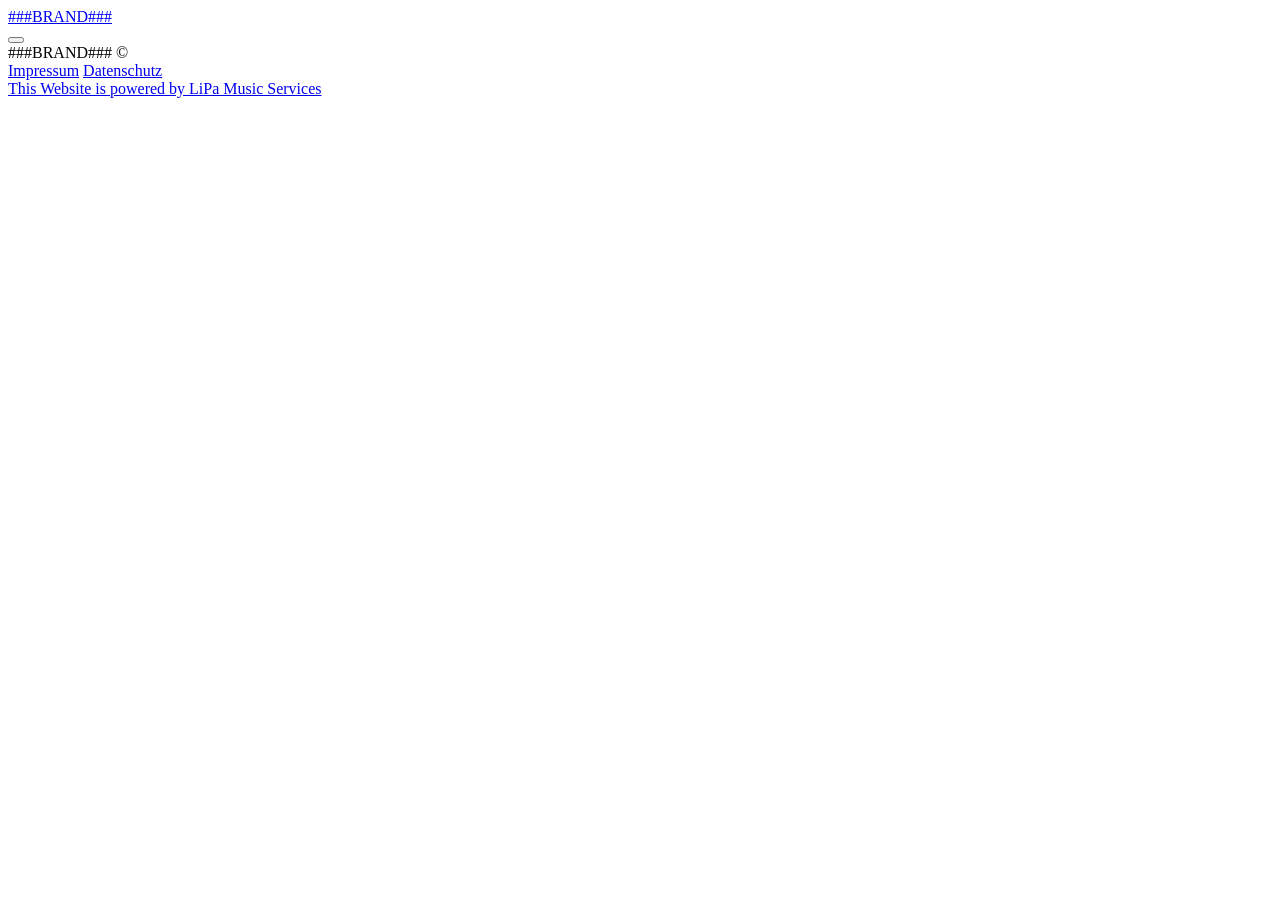
==== index.html @ 8adcd44e "Grundstruktur" ====
<!--
==============================================================================

    __    _ ____            __  ___           _         _____                 _               
   / /   (_) __ \____ _    /  |/  /_  _______(_)____   / ___/___  ______   __(_)_______  _____
  / /   / / /_/ / __ `/   / /|_/ / / / / ___/ / ___/   \__ \/ _ \/ ___/ | / / / ___/ _ \/ ___/
 / /___/ / ____/ /_/ /   / /  / / /_/ (__  ) / /__    ___/ /  __/ /   | |/ / / /__/  __(__  ) 
/_____/_/_/    \__,_/   /_/  /_/\__,_/____/_/\___/   /____/\___/_/    |___/_/\___/\___/____/  

   LiPa Music Services – Abteilung Webentwicklung
   © 2026 LiPa Music Services GbR
   https://www.lipamusicservices.com

==============================================================================
-->
<!doctype html>
<html lang="de">
<head>
  <meta charset="utf-8" />
  <meta name="viewport" content="width=device-width, initial-scale=1" />
  <meta name="color-scheme" content="light dark" />

  <!-- GitHub Pages / Subfolder-safe -->
  <base href="./">

  <title>###SITE_TITLE###</title>
  <meta name="description" content="###SITE_DESCRIPTION###" />
  <meta name="theme-color" content="#111111" />

  <!-- Canonical (optional, but recommended) -->
  <link rel="canonical" href="###SITE_CANONICAL_URL###" />

  <!-- Open Graph (WhatsApp, LinkedIn, Facebook, etc.) -->
  <meta property="og:type" content="website" />
  <meta property="og:site_name" content="###SITE_TITLE###" />
  <meta property="og:title" content="###OG_TITLE###" />
  <meta property="og:description" content="###OG_DESCRIPTION###" />
  <meta property="og:url" content="###SITE_CANONICAL_URL###" />
  <meta property="og:image" content="###OG_IMAGE_URL###" />
  <meta property="og:image:alt" content="###OG_IMAGE_ALT###" />

  <!-- Twitter Cards (also used by some messengers) -->
  <meta name="twitter:card" content="summary_large_image" />
  <meta name="twitter:title" content="###OG_TITLE###" />
  <meta name="twitter:description" content="###OG_DESCRIPTION###" />
  <meta name="twitter:image" content="###OG_IMAGE_URL###" />

  <!-- Favicon -->
  <link rel="icon" href="Resources/Content/Favicon.ico" />
  <!-- Optional: Apple/Android icons later -->
  <!-- <link rel="apple-touch-icon" href="Resources/Content/apple-touch-icon.png"> -->

  <!-- Styles -->
  <link rel="stylesheet" href="style.css" />

  <!-- Scripts -->
  <script defer src="Scripts/includes.js"></script>
  <script defer src="Scripts/main.js"></script>
</head>

<body>
  <!-- Partials injected by Scripts/includes.js -->
  <div id="HeadbarSlot"></div>

  <main id="MainContent"></main>

  <div id="FootbarSlot"></div>
  <div id="CookieSlot"></div>

  <noscript>
    <div style="padding:16px; max-width:900px; margin:0 auto;">
      Diese Website benötigt JavaScript, um Navigation/Footer korrekt zu laden.
    </div>
  </noscript>
</body>
</html>
---- style.css ----
/* ==============================================================================

    __    _ ____            __  ___           _         _____                 _               
   / /   (_) __ \____ _    /  |/  /_  _______(_)____   / ___/___  ______   __(_)_______  _____
  / /   / / /_/ / __ `/   / /|_/ / / / / ___/ / ___/   \__ \/ _ \/ ___/ | / / / ___/ _ \/ ___/
 / /___/ / ____/ /_/ /   / /  / / /_/ (__  ) / /__    ___/ /  __/ /   | |/ / / /__/  __(__  ) 
/_____/_/_/    \__,_/   /_/  /_/\__,_/____/_/\___/   /____/\___/_/    |___/_/\___/\___/____/  

   LiPa Music Services – Abteilung Webentwicklung
   © 2026 LiPa Music Services GbR
   https://www.lipamusicservices.com

============================================================================== */
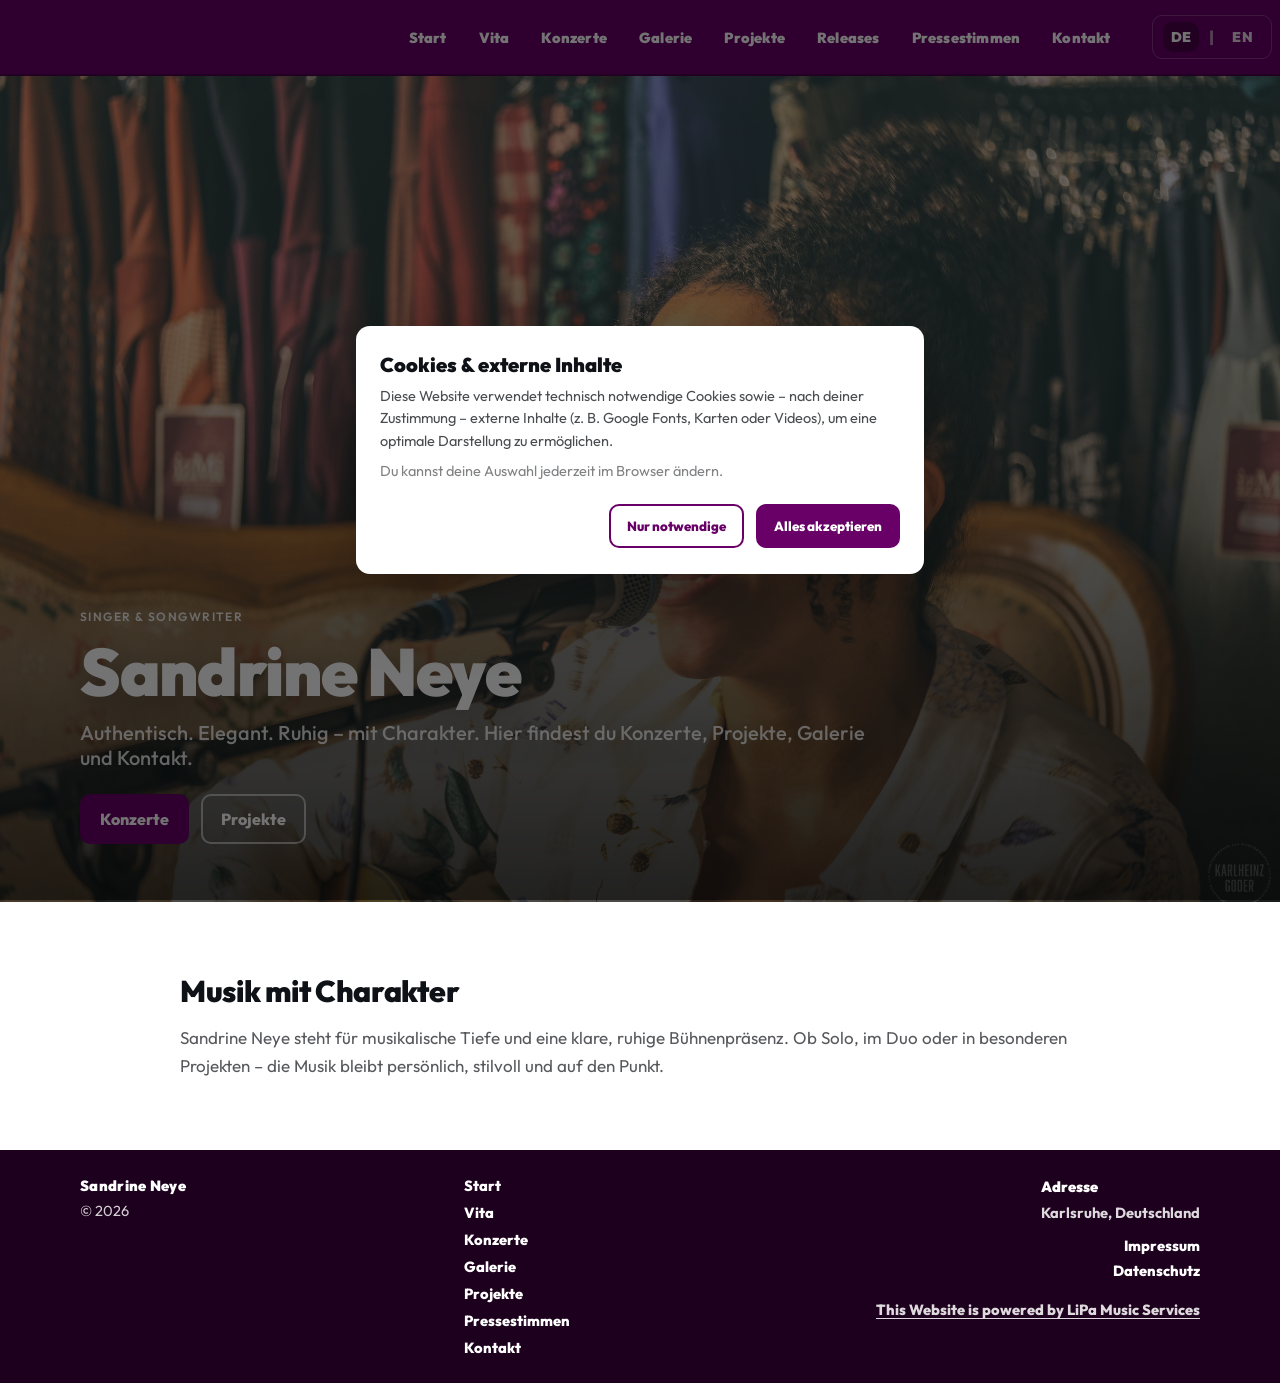
==== commit c5935675: "Init Content" ====
--- a/index.html
+++ b/index.html
@@ -18,59 +18,23 @@
 <head>
   <meta charset="utf-8" />
   <meta name="viewport" content="width=device-width, initial-scale=1" />
-  <meta name="color-scheme" content="light dark" />
 
-  <!-- GitHub Pages / Subfolder-safe -->
-  <base href="./">
+  <title>Sandrine Neye – Singer & Songwriter</title>
+  <meta name="robots" content="noindex" />
 
-  <title>###SITE_TITLE###</title>
-  <meta name="description" content="###SITE_DESCRIPTION###" />
-  <meta name="theme-color" content="#111111" />
+  <!-- SEO-safe redirect -->
+  <meta http-equiv="refresh" content="0; url=de/index.html" />
+  <link rel="canonical" href="de/index.html" />
 
-  <!-- Canonical (optional, but recommended) -->
-  <link rel="canonical" href="###SITE_CANONICAL_URL###" />
-
-  <!-- Open Graph (WhatsApp, LinkedIn, Facebook, etc.) -->
-  <meta property="og:type" content="website" />
-  <meta property="og:site_name" content="###SITE_TITLE###" />
-  <meta property="og:title" content="###OG_TITLE###" />
-  <meta property="og:description" content="###OG_DESCRIPTION###" />
-  <meta property="og:url" content="###SITE_CANONICAL_URL###" />
-  <meta property="og:image" content="###OG_IMAGE_URL###" />
-  <meta property="og:image:alt" content="###OG_IMAGE_ALT###" />
-
-  <!-- Twitter Cards (also used by some messengers) -->
-  <meta name="twitter:card" content="summary_large_image" />
-  <meta name="twitter:title" content="###OG_TITLE###" />
-  <meta name="twitter:description" content="###OG_DESCRIPTION###" />
-  <meta name="twitter:image" content="###OG_IMAGE_URL###" />
-
-  <!-- Favicon -->
-  <link rel="icon" href="Resources/Content/Favicon.ico" />
-  <!-- Optional: Apple/Android icons later -->
-  <!-- <link rel="apple-touch-icon" href="Resources/Content/apple-touch-icon.png"> -->
-
-  <!-- Styles -->
-  <link rel="stylesheet" href="style.css" />
-
-  <!-- Scripts -->
-  <script defer src="Scripts/includes.js"></script>
-  <script defer src="Scripts/main.js"></script>
+  <script>
+    // JS redirect fallback (faster)
+    window.location.replace("de/index.html");
+  </script>
 </head>
 
 <body>
-  <!-- Partials injected by Scripts/includes.js -->
-  <div id="HeadbarSlot"></div>
-
-  <main id="MainContent"></main>
-
-  <div id="FootbarSlot"></div>
-  <div id="CookieSlot"></div>
-
-  <noscript>
-    <div style="padding:16px; max-width:900px; margin:0 auto;">
-      Diese Website benötigt JavaScript, um Navigation/Footer korrekt zu laden.
-    </div>
-  </noscript>
+  <p style="font-family:sans-serif; padding:20px;">
+    Weiterleitung zu <a href="de/index.html">de/index.html</a> …
+  </p>
 </body>
 </html>
